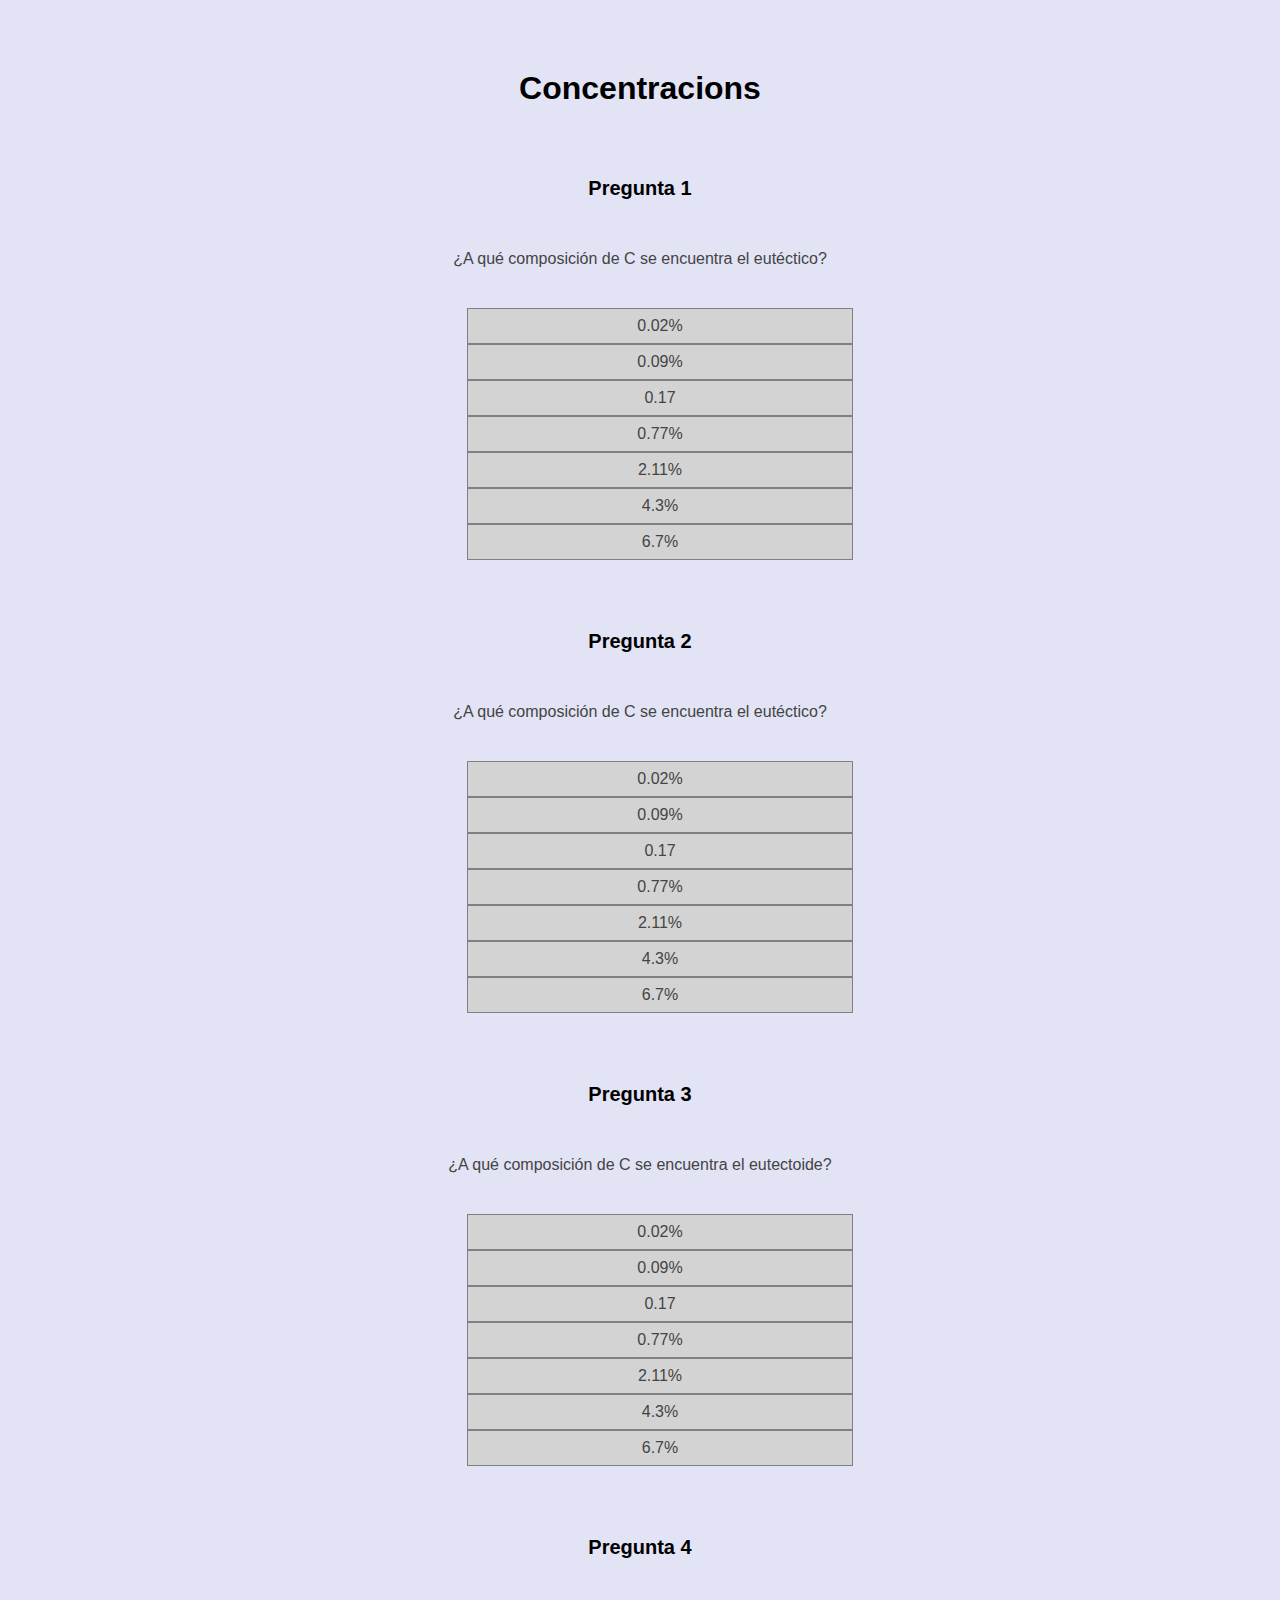
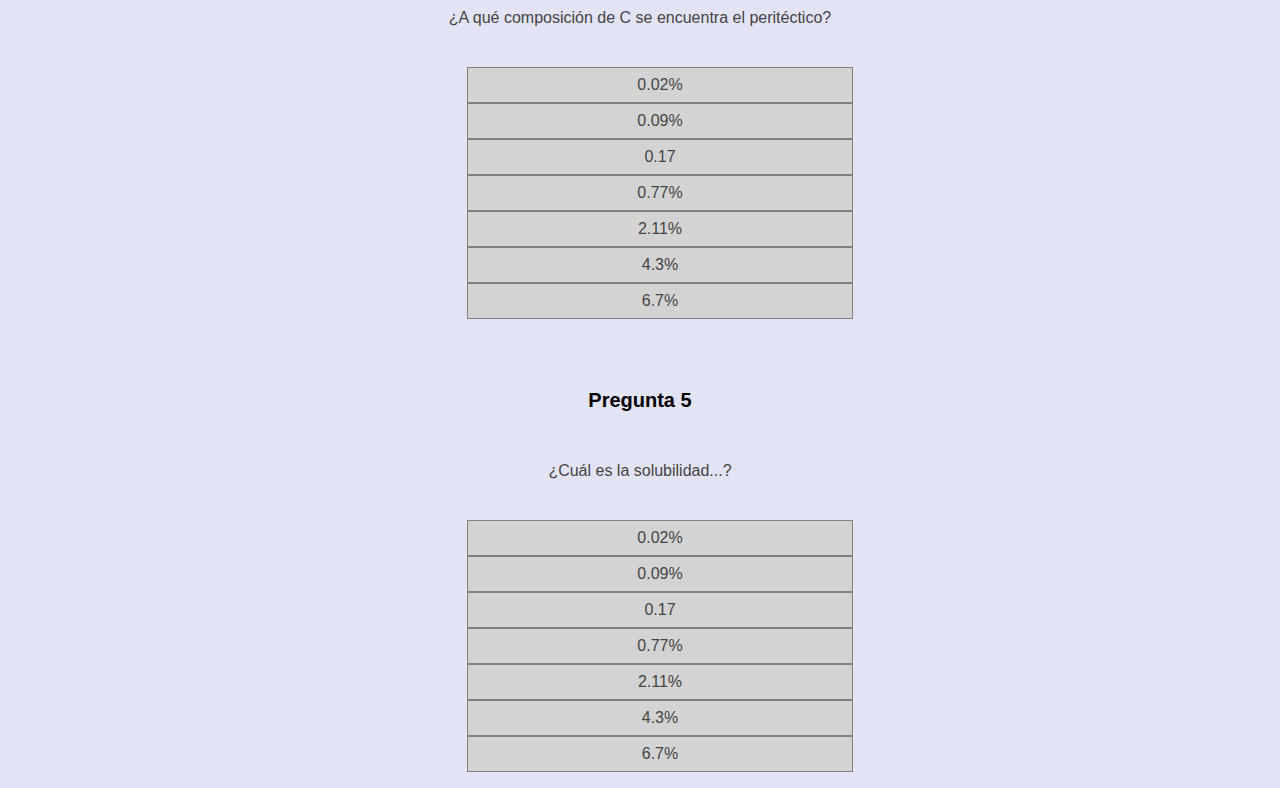
==== concentracions.html @ b183ffb2 "diagrama del FeC v3" ====
<!DOCTYPE html>

<html>

<head>
	<link rel="STYLESHEET" href="StyleDiagramaFeC.css">
	<link rel="stylesheet" href="https://maxcdn.bootstrap/3.3.7/css/bootstrap.min.css">
	<meta charset="utf-8">
	<title>AjudaConcentracions</title>

	<meta name="description" content="Amanda Sanjuan Sánchez">
	<meta name="keywords" content="Amanda Sanjuan Sánchez">

</head>

<body>
	<h1>Concentracions</h1>
	<h2>Pregunta 1</h2>
	<p>¿A qué composición de C se encuentra el eutéctico?</p>
	<ul>
		<li>0.02%</li>
		<li>0.09%</li>
		<li>0.17</li>
		<li>0.77%</li>
		<li>2.11%</li>
		<li>4.3%</li>
		<li>6.7%</li>
	</ul>

	<h2>Pregunta 2</h2>
	<p>¿A qué composición de C se encuentra el eutéctico?</p>
	<ul>
		<li>0.02%</li>
		<li>0.09%</li>
		<li>0.17</li>
		<li>0.77%</li>
		<li>2.11%</li>
		<li>4.3%</li>
		<li>6.7%</li>
	</ul>

	<h2>Pregunta 3</h2>
	<p>¿A qué composición de C se encuentra el eutectoide?</p>
	<ul>
		<li>0.02%</li>
		<li>0.09%</li>
		<li>0.17</li>
		<li>0.77%</li>
		<li>2.11%</li>
		<li>4.3%</li>
		<li>6.7%</li>
	</ul>

	<h2>Pregunta 4</h2>
	<p>¿A qué composición de C se encuentra el peritéctico?</p>
	<ul>
		<li>0.02%</li>
		<li>0.09%</li>
		<li>0.17</li>
		<li>0.77%</li>
		<li>2.11%</li>
		<li>4.3%</li>
		<li>6.7%</li>
	</ul>

	<h2>Pregunta 5</h2>
	<p>¿Cuál es la solubilidad...?</p>
	<ul>
		<li>0.02%</li>
		<li>0.09%</li>
		<li>0.17</li>
		<li>0.77%</li>
		<li>2.11%</li>
		<li>4.3%</li>
		<li>6.7%</li>
	</ul>

	<script src="JSDiagramaFeC.js"></script>
</body>
---- StyleDiagramaFeC.css ----
.boto1{
	width: 30%;
	height: 50px;
	font-size: 16px;
	background: #ED7527;
	border-radius: 4px;
	-webkit-transition-duration: 0.4s; /* Safari */
    transition-duration: 0.4s;
    border-color: #ED7527;
    margin: auto;
}

.boto1:hover{
	background: #F5973F;
}

.boto2{
	width: 30%;
	height: 50px;
	font-size: 16px;
	background: #07BBBD;
	border-radius: 4px;
	-webkit-transition-duration: 0.4s; /* Safari */
    transition-duration: 0.4s;
    margin: auto;
}

.boto2:hover{
	background: #4AD4F9;
}

.boto3{
	width: 30%;
	height: 50px;
	font-size: 16px;
	background: #BD075A;
	border-radius: 4px;
	-webkit-transition-duration: 0.4s; /* Safari */
    transition-duration: 0.4s;
    margin: auto;
}

.boto3:hover{
	background: #F833A7;
}

h1{
	margin-right: 50px;
	margin-left: 50px;
	margin-top: 70px;
	margin-bottom: 50px;
	text-align: center;
	font-family: ;
	color: black;

}

p{
	margin-right: 150px;
	margin-left: 150px;
	margin-top: 20px;
	margin-bottom: 40px;
	text-align: center;

}

body{
	background: #E2E3F5;
  	color: #444;
  	font-family: "Open Sans", sans-serif;
}

.divisio{
	width: 100%;
	position: relative;
	align-items: center;
	/*border: 1px solid #000000;^*/
	margin-bottom: 20px;
	display: flex;
}

h2 {
	margin-right: 50px;
	margin-left: 50px;
	margin-top: 70px;
	margin-bottom: 50px;
	text-align: center;
	font-family: ;
	color: black;
	font-size: 20px;
}

li {
  list-style-type: none;
  position: relative;
  margin: auto;
  width: 30%;
  padding: 0.5em 0.5em 0.5em 0.5em;
  background: lightgrey;
  font-family: sans-serif;
  text-align: center;
  border: 0.4px solid #7F7F84;
}

li.done {
  background: #CCFF99;
}

li.done::before {
  content: '';
  position: absolute;
  border-color: #009933;
  border-style: solid;
  border-width: 0 0.3em 0.25em 0;
  height: 1em;
  top: 1.3em;
  left: 0.6em;
  margin-top: -1em;
  transform: rotate(45deg);
  width: 0.5em;
}
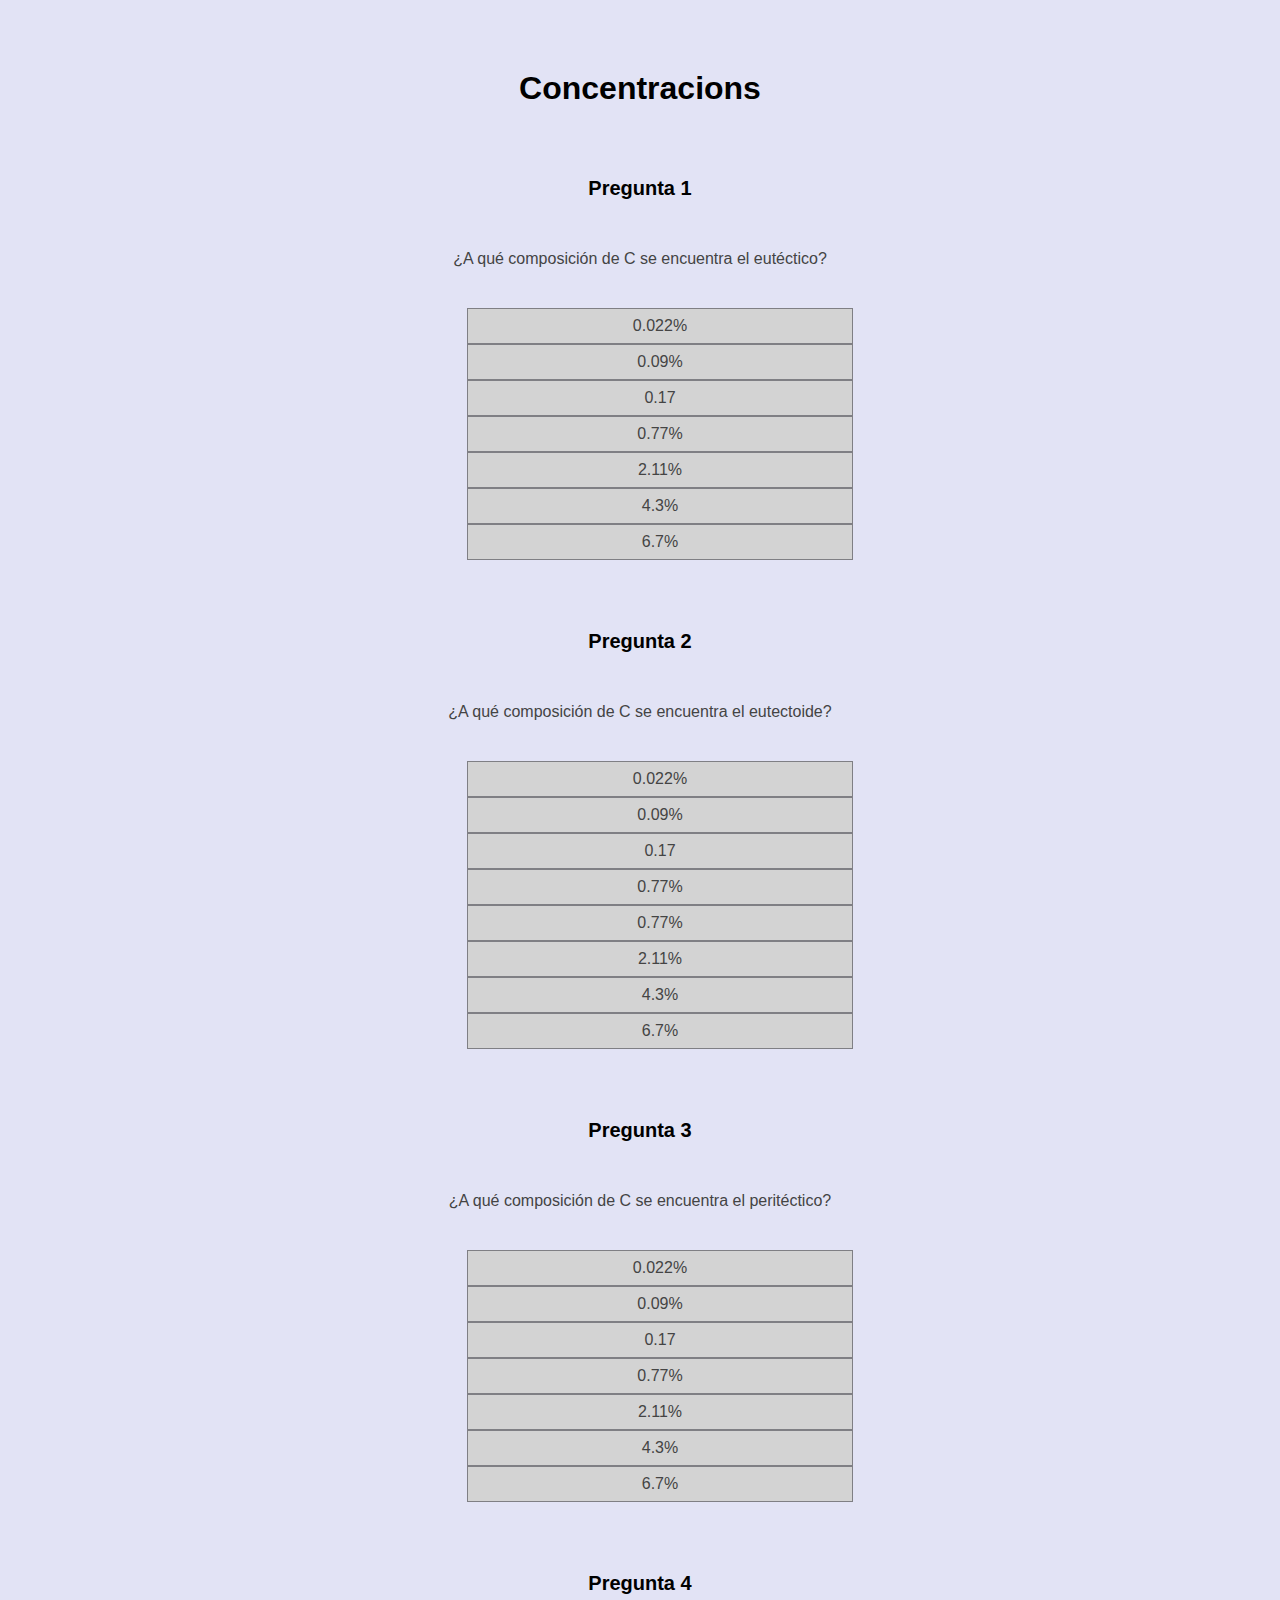
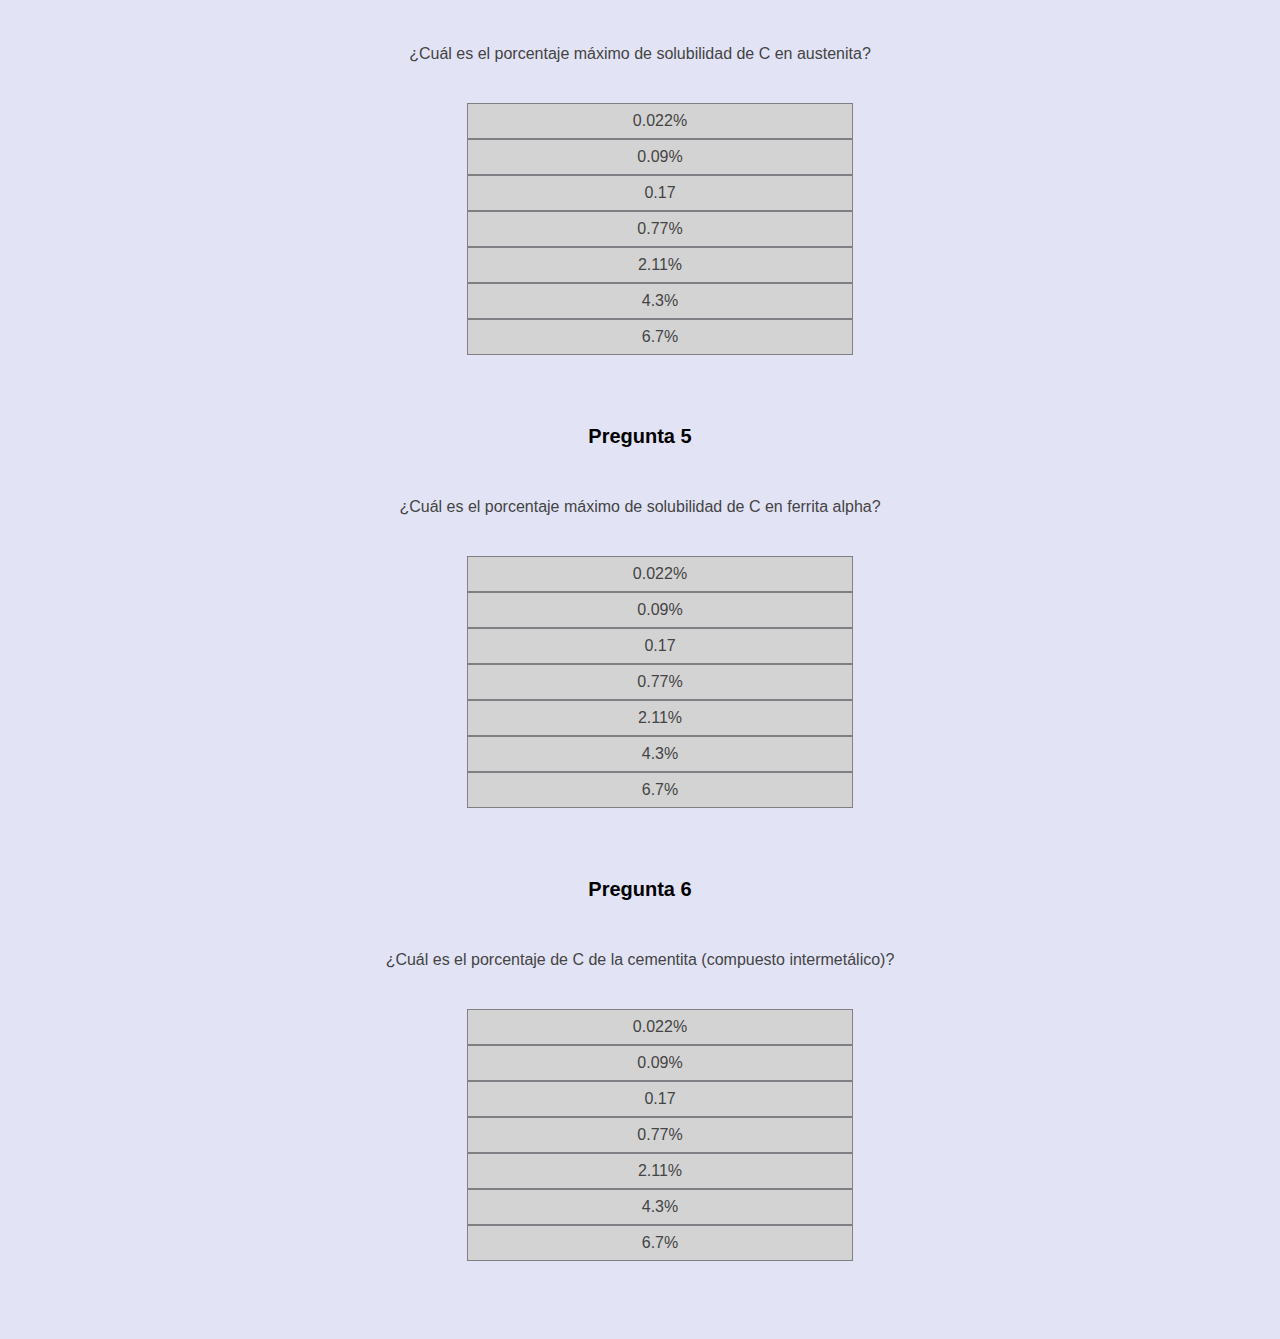
==== commit 3eab8d90: "diagrama del FeC v4" ====
--- a/concentracions.html
+++ b/concentracions.html
@@ -15,65 +15,81 @@
 
 <body>
 	<h1>Concentracions</h1>
+
 	<h2>Pregunta 1</h2>
 	<p>¿A qué composición de C se encuentra el eutéctico?</p>
-	<ul>
-		<li>0.02%</li>
-		<li>0.09%</li>
-		<li>0.17</li>
-		<li>0.77%</li>
-		<li>2.11%</li>
-		<li>4.3%</li>
-		<li>6.7%</li>
+	<ul class="u1">
+		<li class="li2">0.022%</li>
+		<li class="li2">0.09%</li>
+		<li class="li2">0.17</li>
+		<li class="li2">0.77%</li>
+		<li class="li2">2.11%</li>
+		<li class="li1">4.3%</li>
+		<li class="li2">6.7%</li>
 	</ul>
 
 	<h2>Pregunta 2</h2>
-	<p>¿A qué composición de C se encuentra el eutéctico?</p>
-	<ul>
-		<li>0.02%</li>
-		<li>0.09%</li>
-		<li>0.17</li>
-		<li>0.77%</li>
-		<li>2.11%</li>
-		<li>4.3%</li>
-		<li>6.7%</li>
+	<p>¿A qué composición de C se encuentra el eutectoide?</p>
+	<ul class="u2">
+		<li class="li2">0.022%</li>
+		<li class="li2">0.09%</li>
+		<li class="li2">0.17</li>
+		<li class="li1">0.77%</li>
+		<li class="li2">0.77%</li>
+		<li class="li2">2.11%</li>
+		<li class="li2">4.3%</li>
+		<li class="li2">6.7%</li>
 	</ul>
 
 	<h2>Pregunta 3</h2>
-	<p>¿A qué composición de C se encuentra el eutectoide?</p>
-	<ul>
-		<li>0.02%</li>
-		<li>0.09%</li>
-		<li>0.17</li>
-		<li>0.77%</li>
-		<li>2.11%</li>
-		<li>4.3%</li>
-		<li>6.7%</li>
+	<p>¿A qué composición de C se encuentra el peritéctico?</p>
+	<ul class="u3">
+		<li class="li2">0.022%</li>
+		<li class="li2">0.09%</li>
+		<li class="li1">0.17</li>
+		<li class="li2">0.77%</li>
+		<li class="li2">2.11%</li>
+		<li class="li2">4.3%</li>
+		<li class="li2">6.7%</li>
 	</ul>
 
 	<h2>Pregunta 4</h2>
-	<p>¿A qué composición de C se encuentra el peritéctico?</p>
-	<ul>
-		<li>0.02%</li>
-		<li>0.09%</li>
-		<li>0.17</li>
-		<li>0.77%</li>
-		<li>2.11%</li>
-		<li>4.3%</li>
-		<li>6.7%</li>
+	<p>¿Cuál es el porcentaje máximo de solubilidad de C en austenita?</p>
+	<ul class="u4">
+		<li class="li2">0.022%</li>
+		<li class="li2">0.09%</li>
+		<li class="li2">0.17</li>
+		<li class="li2">0.77%</li>
+		<li class="li1">2.11%</li>
+		<li class="li2">4.3%</li>
+		<li class="li2">6.7%</li>
 	</ul>
 
 	<h2>Pregunta 5</h2>
-	<p>¿Cuál es la solubilidad...?</p>
-	<ul>
-		<li>0.02%</li>
-		<li>0.09%</li>
-		<li>0.17</li>
-		<li>0.77%</li>
-		<li>2.11%</li>
-		<li>4.3%</li>
-		<li>6.7%</li>
+	<p>¿Cuál es el porcentaje máximo de solubilidad de C en ferrita alpha?</p>
+	<ul class="u5">
+		<li class="li1">0.022%</li>
+		<li class="li2">0.09%</li>
+		<li class="li2">0.17</li>
+		<li class="li2">0.77%</li>
+		<li class="li2">2.11%</li>
+		<li class="li2">4.3%</li>
+		<li class="li2">6.7%</li>
 	</ul>
+
+	<h2>Pregunta 6</h2>
+	<p>¿Cuál es el porcentaje de C de la cementita (compuesto intermetálico)?</p>
+	<ul class="u6">
+		<li class="li2">0.022%</li>
+		<li class="li2">0.09%</li>
+		<li class="li2">0.17</li>
+		<li class="li2">0.77%</li>
+		<li class="li2">2.11%</li>
+		<li class="li2">4.3%</li>
+		<li class="li1">6.7%</li>
+	</ul>
+
+	<br><br><br>
 
 	<script src="JSDiagramaFeC.js"></script>
 </body>--- a/StyleDiagramaFeC.css
+++ b/StyleDiagramaFeC.css
@@ -105,11 +105,11 @@
   border: 0.4px solid #7F7F84;
 }
 
-li.done {
+li.right {
   background: #CCFF99;
 }
 
-li.done::before {
+li.right::before {
   content: '';
   position: absolute;
   border-color: #009933;
@@ -121,4 +121,71 @@
   margin-top: -1em;
   transform: rotate(45deg);
   width: 0.5em;
+}
+
+li.wrong {
+  background: #FE5959;
+}
+
+li.wrong:before {
+  position: absolute;
+  left: 15px;
+  content: ' ';
+  height: 21px;
+  width: 4px;
+  background-color: #990500;
+}
+
+li.wrong:after {
+  position: absolute;
+  left: 15px;
+  content: ' ';
+  height: 21px;
+  width: 4px;
+  background-color: #990500;
+}
+
+li.wrong:before {
+  transform: rotate(45deg);
+}
+li.wrong:after {
+  transform: rotate(-45deg);
+}
+
+
+@media screen and (max-width: 710px) {
+	.boto1{
+		width: 200px;
+		height: 50px;
+		font-size: 18px;
+		background: #ED7527;
+		border-radius: 4px;
+		-webkit-transition-duration: 0.4s; /* Safari */
+	    transition-duration: 0.4s;
+	    border-color: #ED7527;
+	    margin: auto;
+	}
+
+	.boto2{
+		width: 200px;
+		height: 50px;
+		font-size: 16px;
+		background: #07BBBD;
+		border-radius: 4px;
+		-webkit-transition-duration: 0.4s; /* Safari */
+	    transition-duration: 0.4s;
+	    margin: auto;
+	}
+
+	.boto3{
+		width: 200px;
+		height: 50px;
+		font-size: 16px;
+		background: #BD075A;
+		border-radius: 4px;
+		-webkit-transition-duration: 0.4s; /* Safari */
+	    transition-duration: 0.4s;
+	    margin: auto;
+	}
+
 }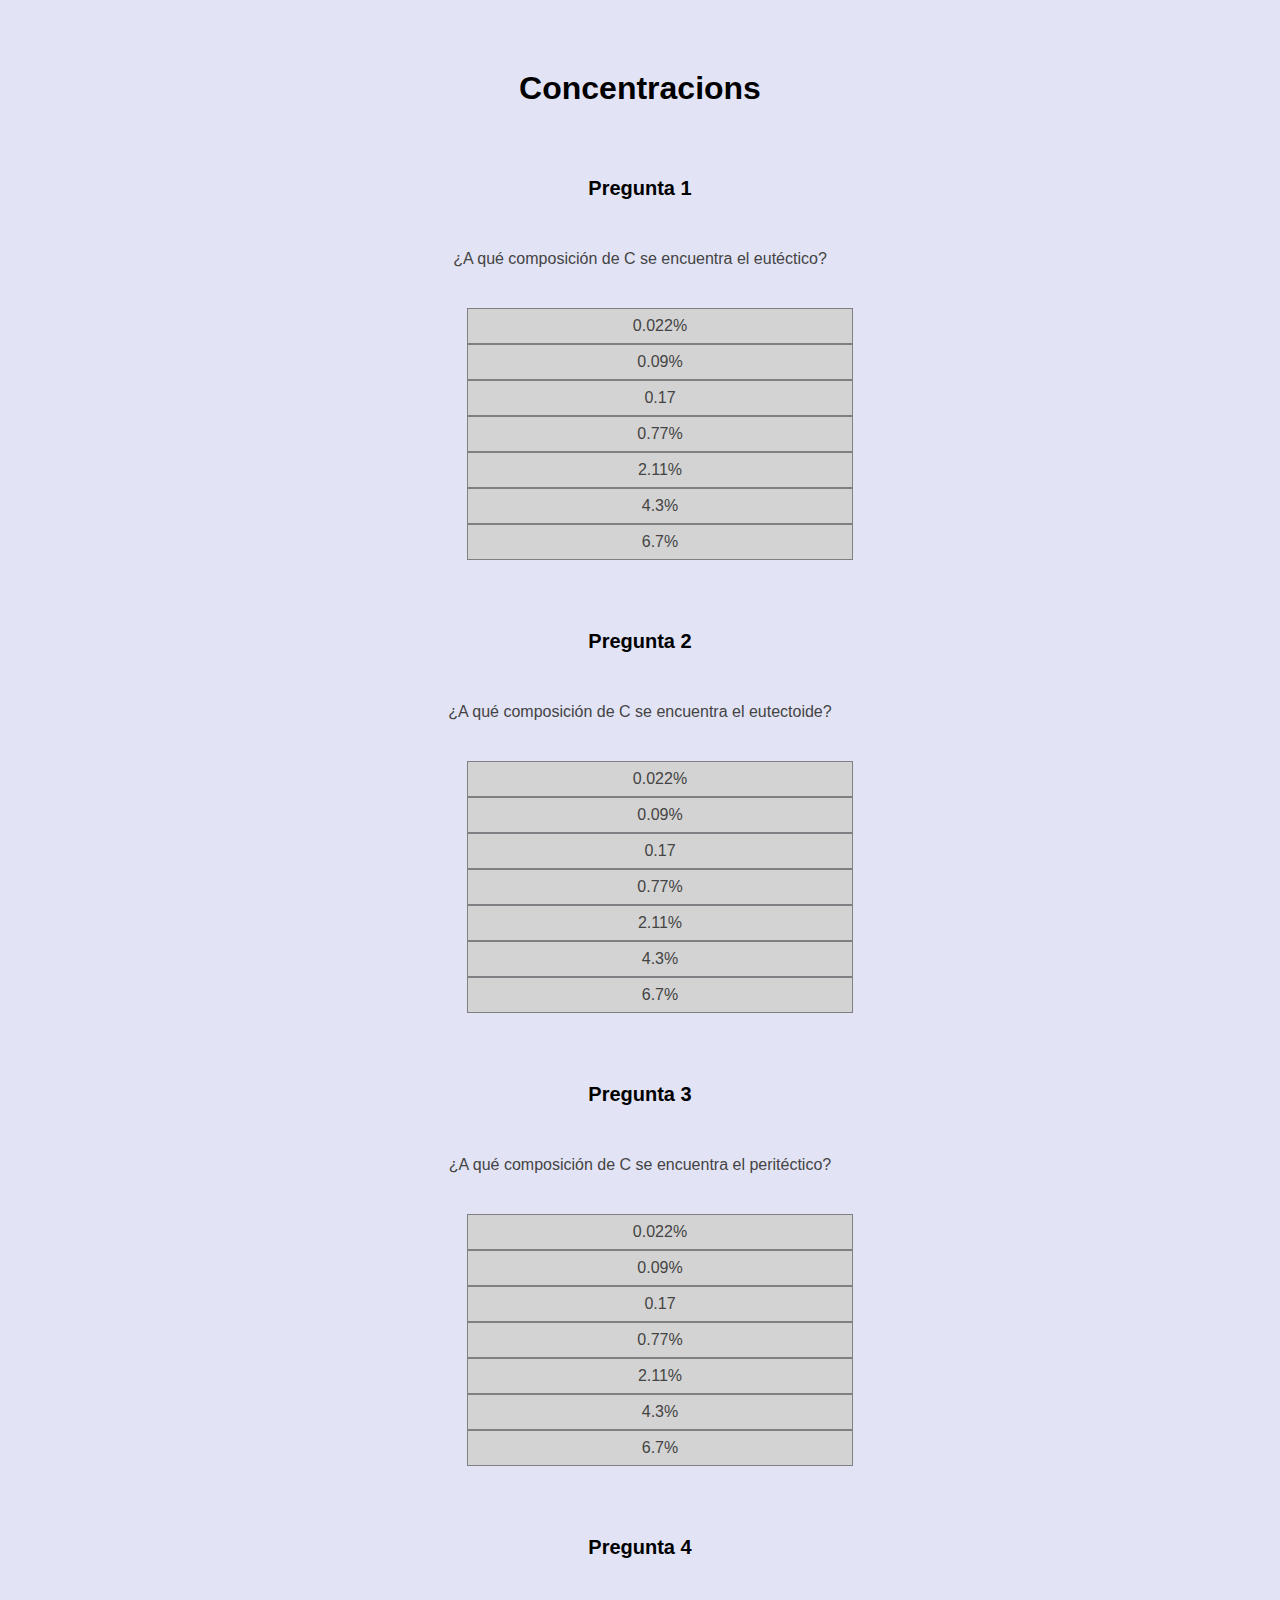
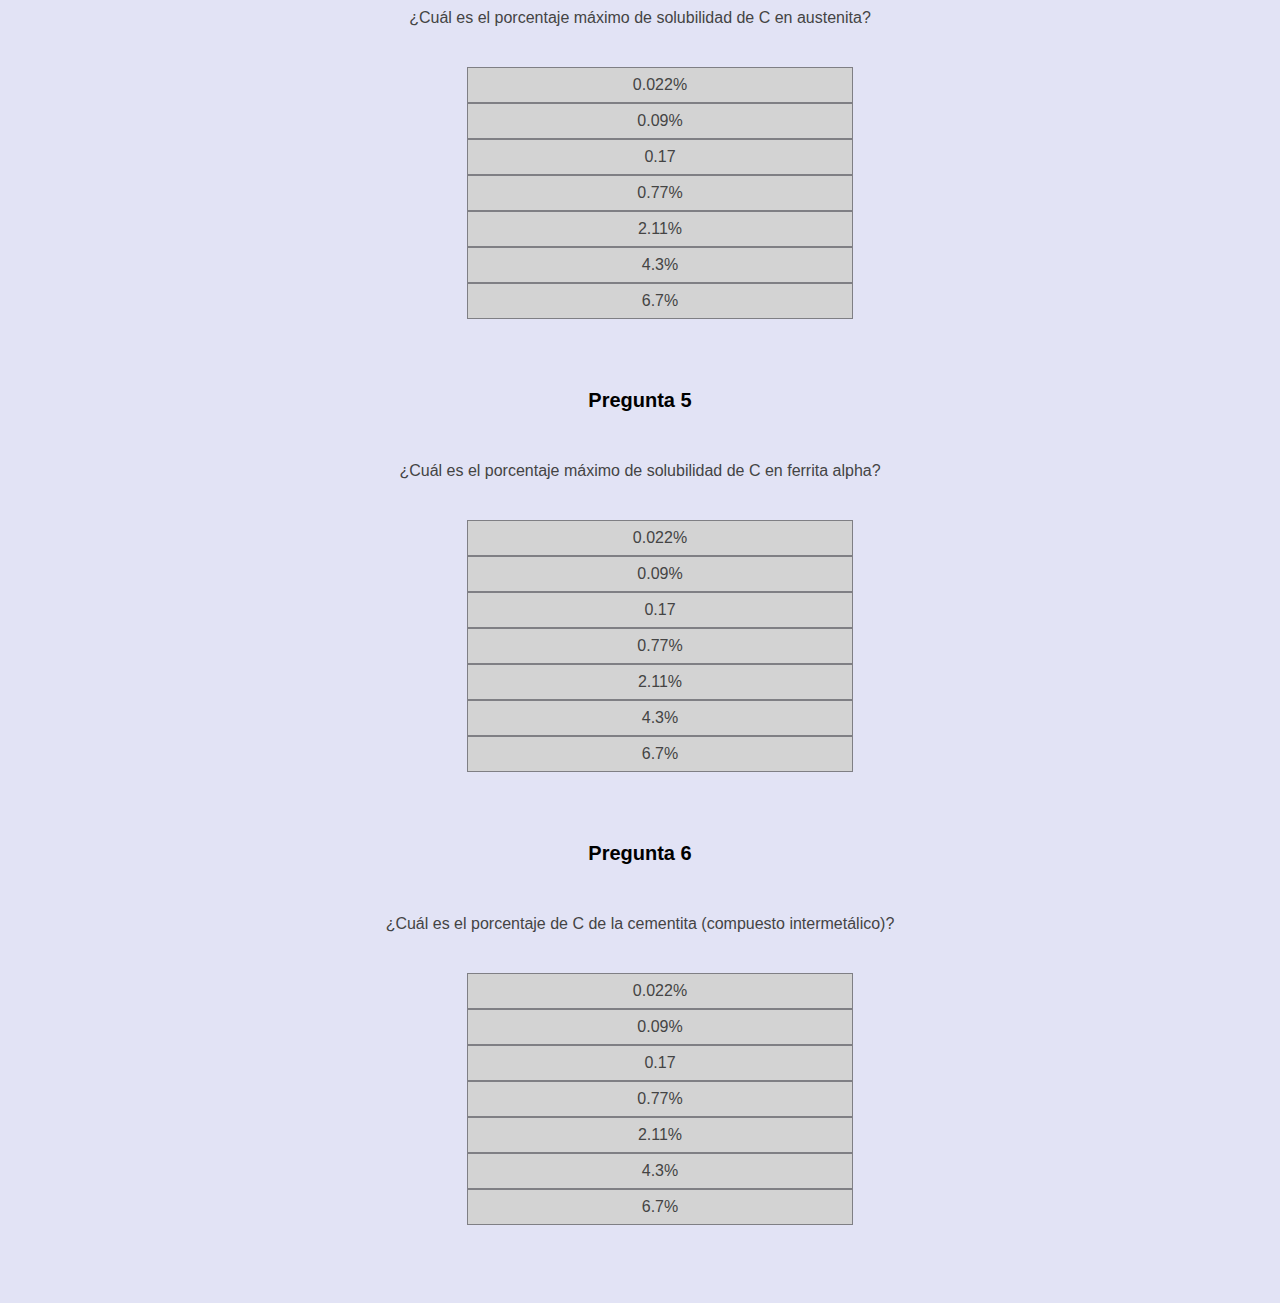
==== commit fd43470c: "diagrama del FeC v6" ====
--- a/concentracions.html
+++ b/concentracions.html
@@ -35,7 +35,6 @@
 		<li class="li2">0.09%</li>
 		<li class="li2">0.17</li>
 		<li class="li1">0.77%</li>
-		<li class="li2">0.77%</li>
 		<li class="li2">2.11%</li>
 		<li class="li2">4.3%</li>
 		<li class="li2">6.7%</li>
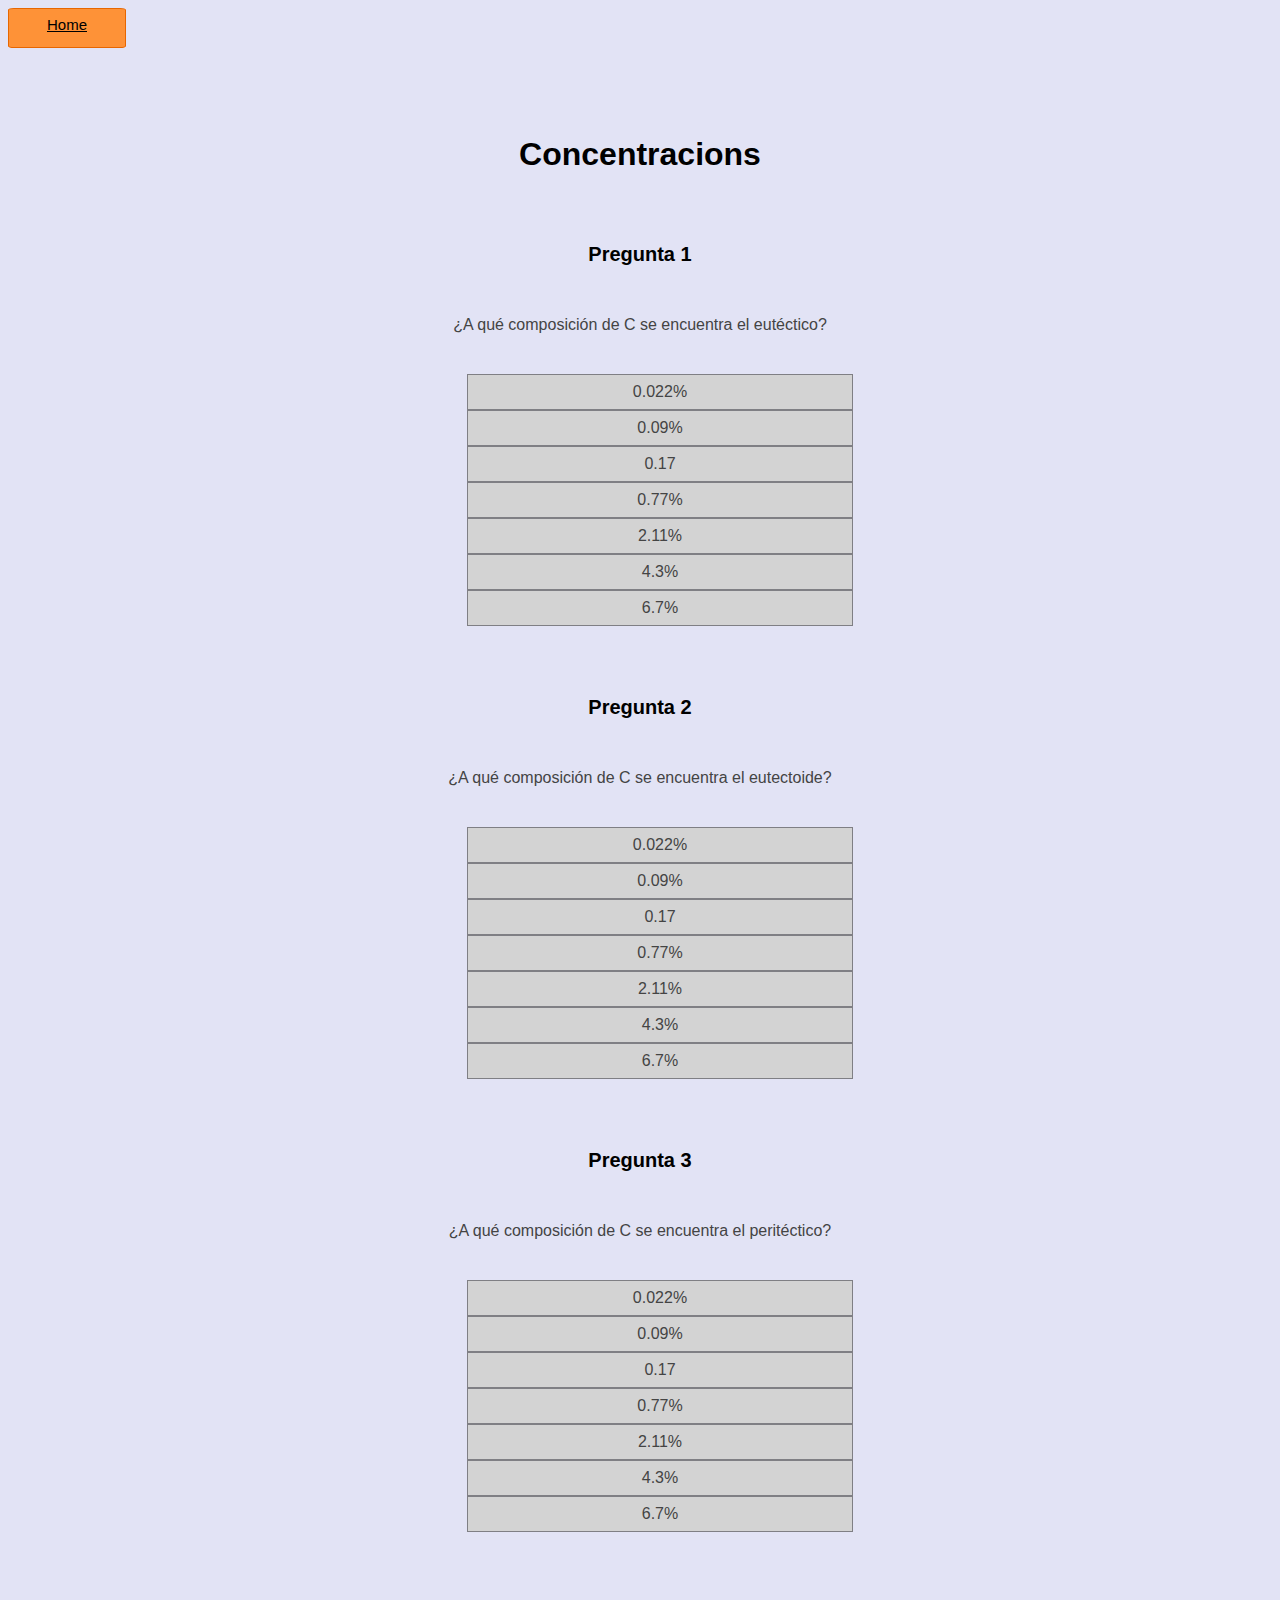
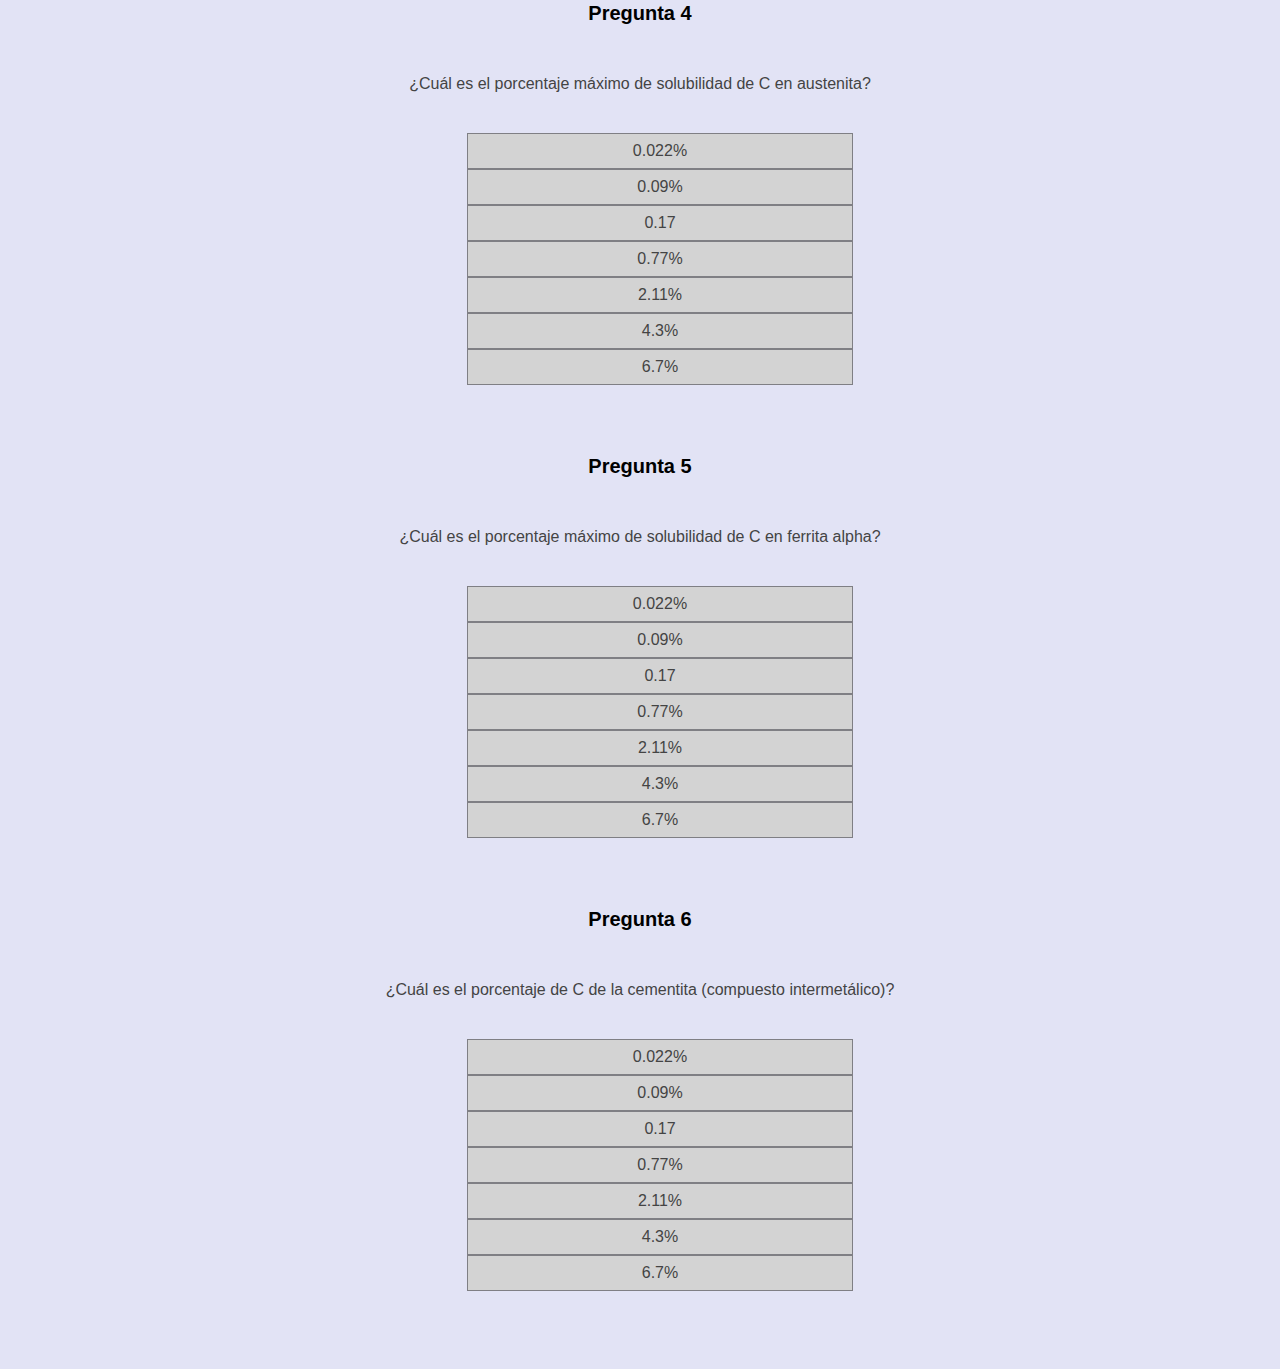
==== commit 1a644659: "style: new gotohome style" ====
--- a/concentracions.html
+++ b/concentracions.html
@@ -14,6 +14,11 @@
 </head>
 
 <body>
+	<div class="barraadalt">
+      <a class="enrere" href="index.html">Home</a>
+    </div>
+    <br><br>
+    
 	<h1>Concentracions</h1>
 
 	<h2>Pregunta 1</h2>
--- a/StyleDiagramaFeC.css
+++ b/StyleDiagramaFeC.css
@@ -152,6 +152,26 @@
   transform: rotate(-45deg);
 }
 
+.barraadalt {
+  font-size: 15px;
+  display: inline-block;
+  background: #FE9237;
+  color: #000000;
+  line-height: 1;
+  padding: 8px 8px;
+  margin-right: 4px;
+  border-radius: 5%;
+  text-align: center;
+  width: 100px;
+  height: 22px;
+  transition: 0.3s;
+  border: 1.5px solid #E76600;
+}
+
+.enrere {
+  color: #000000;
+}
+
 
 @media screen and (max-width: 710px) {
 	.boto1{
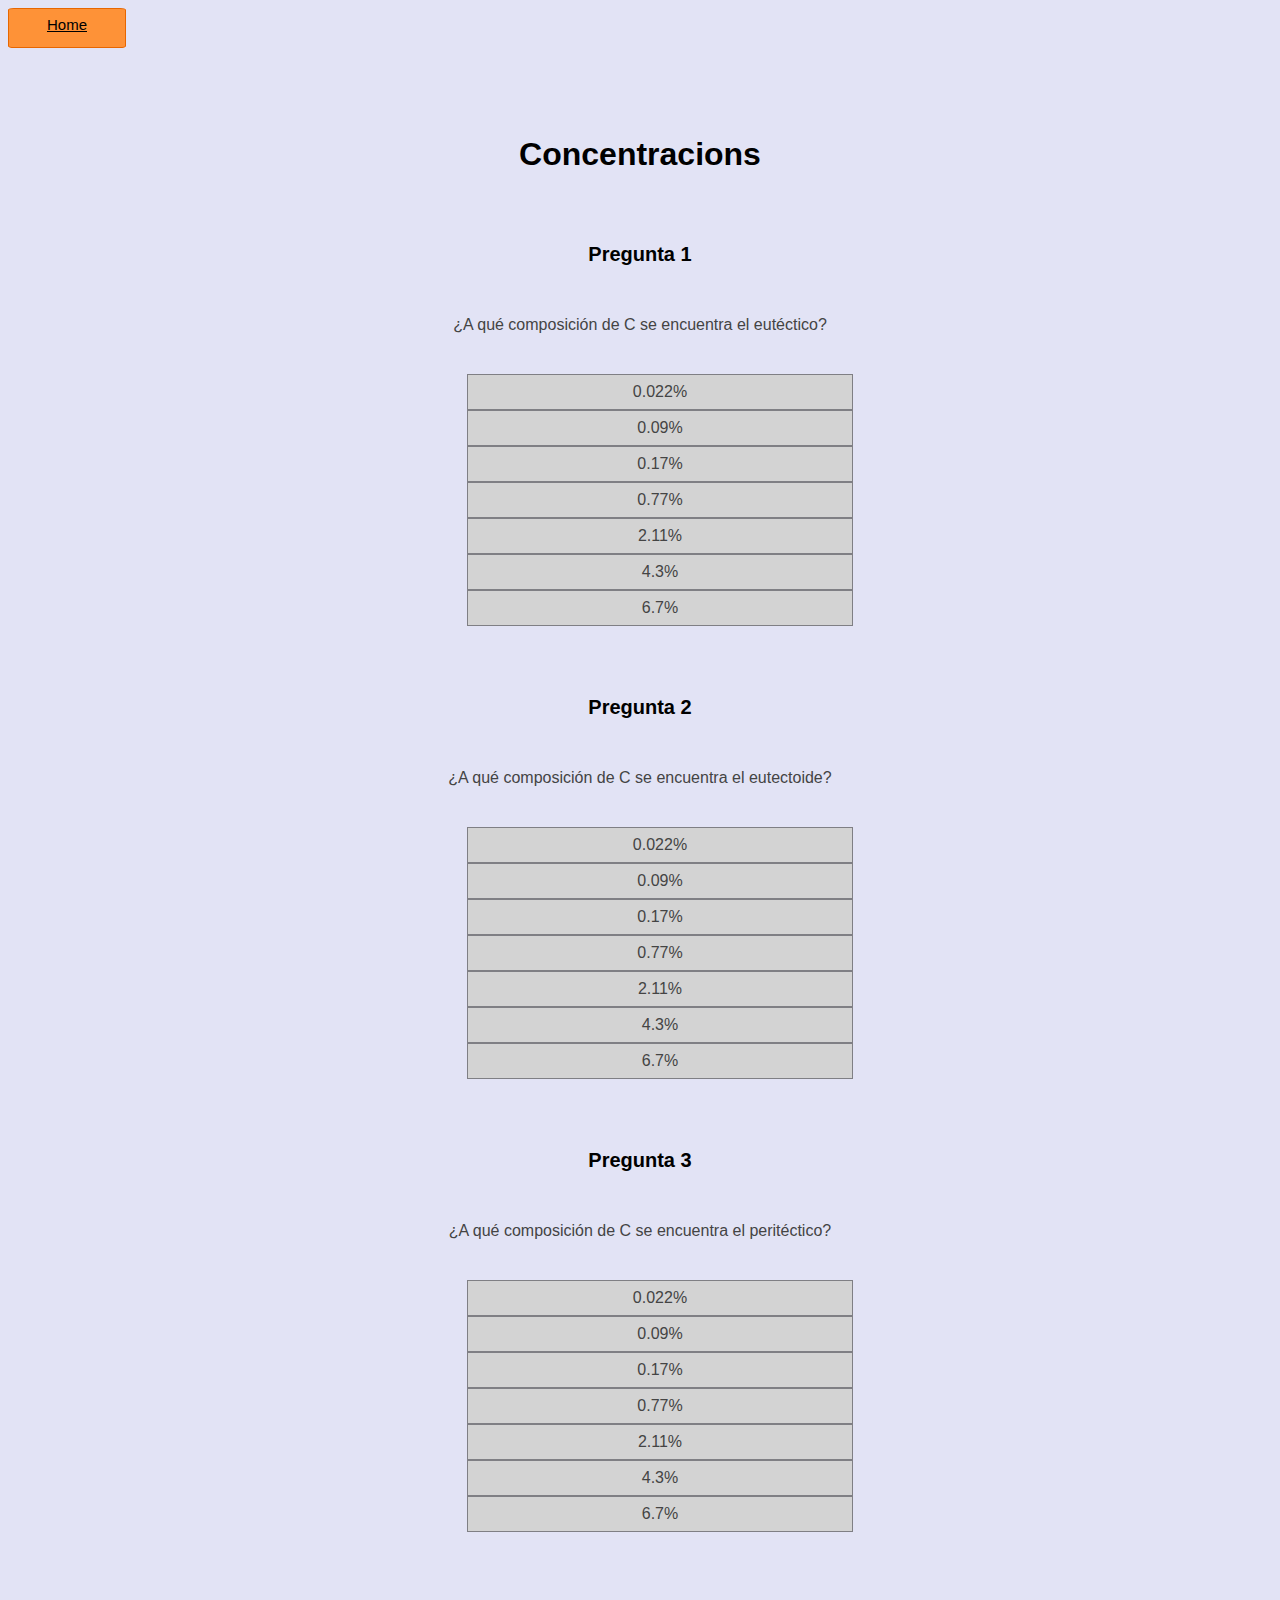
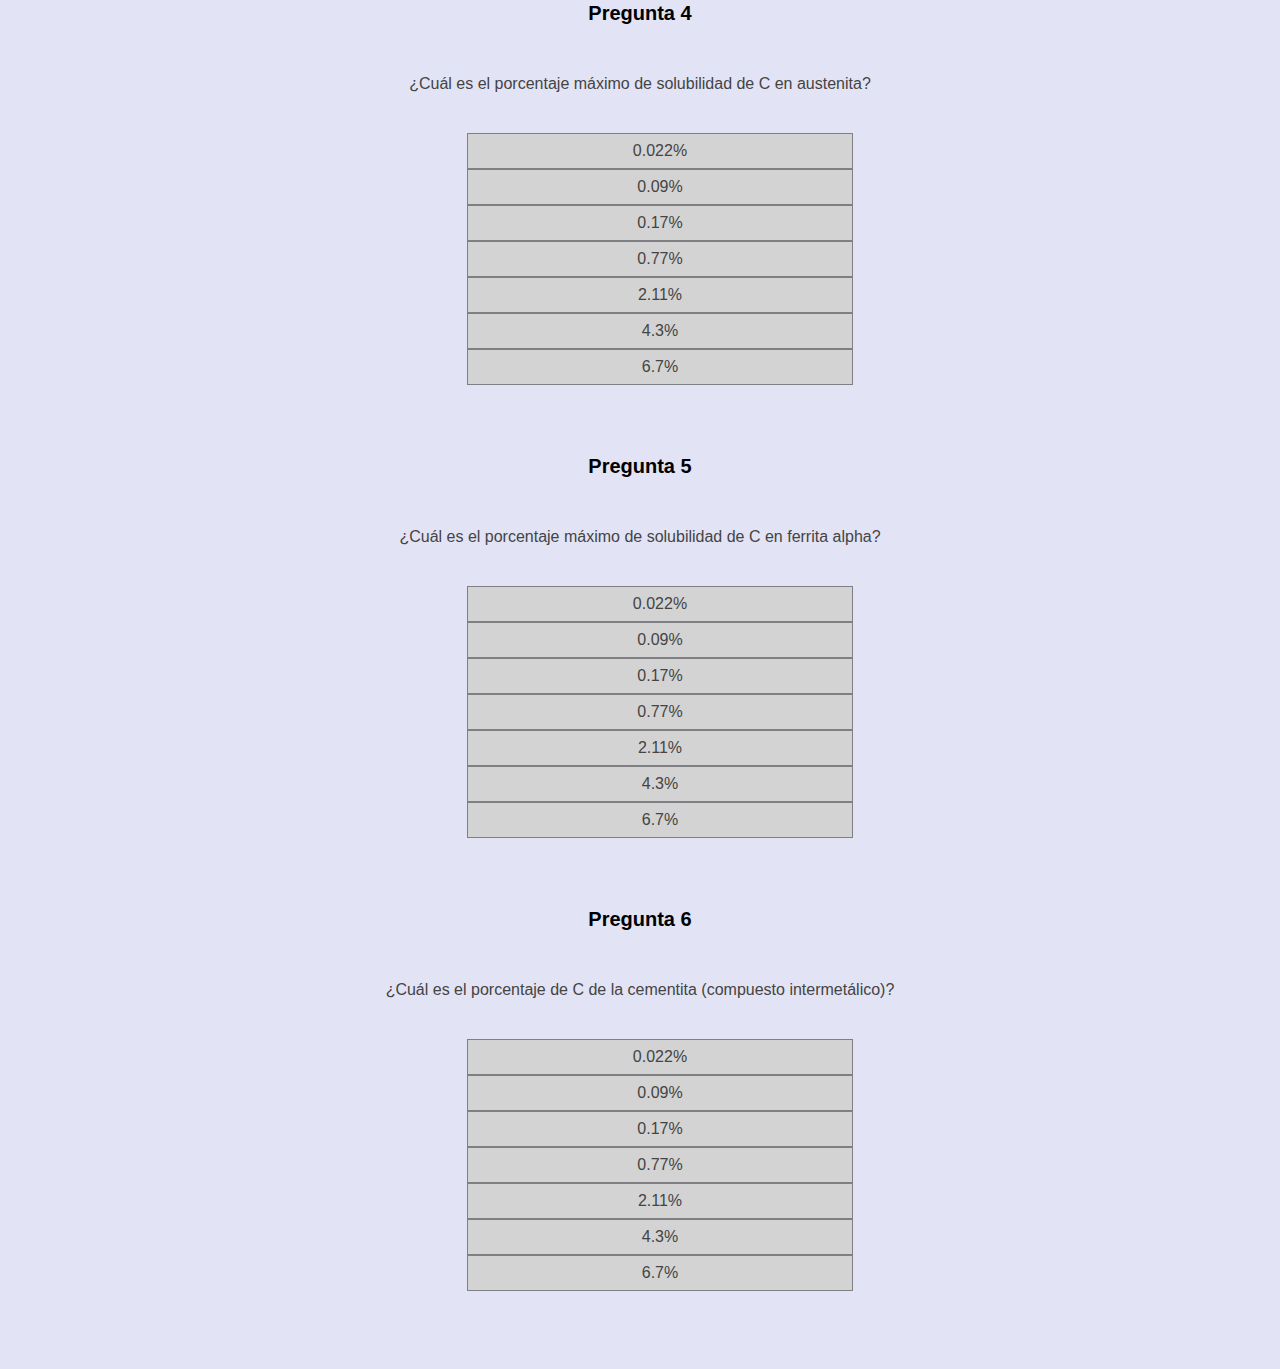
==== commit 04cf228a: "Corrected a typo" ====
--- a/concentracions.html
+++ b/concentracions.html
@@ -10,6 +10,20 @@
 
 	<meta name="description" content="Amanda Sanjuan Sánchez">
 	<meta name="keywords" content="Amanda Sanjuan Sánchez">
+
+	<!-- Favicons -->
+  <link href="img/callister_mobil_mini_img.jpg" rel="icon">
+  <link href="img/callister_mobil_mini_img.jpg" rel="apple-touch-icon">
+
+  <!-- Global site tag (gtag.js) - Google Analytics -->
+<script async src="https://www.googletagmanager.com/gtag/js?id=G-VL3JSTW7T9"></script>
+<script>
+  window.dataLayer = window.dataLayer || [];
+  function gtag(){dataLayer.push(arguments);}
+  gtag('js', new Date());
+
+  gtag('config', 'G-VL3JSTW7T9');
+</script>
 
 </head>
 
@@ -26,7 +40,7 @@
 	<ul class="u1">
 		<li class="li2">0.022%</li>
 		<li class="li2">0.09%</li>
-		<li class="li2">0.17</li>
+		<li class="li2">0.17%</li>
 		<li class="li2">0.77%</li>
 		<li class="li2">2.11%</li>
 		<li class="li1">4.3%</li>
@@ -38,7 +52,7 @@
 	<ul class="u2">
 		<li class="li2">0.022%</li>
 		<li class="li2">0.09%</li>
-		<li class="li2">0.17</li>
+		<li class="li2">0.17%</li>
 		<li class="li1">0.77%</li>
 		<li class="li2">2.11%</li>
 		<li class="li2">4.3%</li>
@@ -50,7 +64,7 @@
 	<ul class="u3">
 		<li class="li2">0.022%</li>
 		<li class="li2">0.09%</li>
-		<li class="li1">0.17</li>
+		<li class="li1">0.17%</li>
 		<li class="li2">0.77%</li>
 		<li class="li2">2.11%</li>
 		<li class="li2">4.3%</li>
@@ -62,7 +76,7 @@
 	<ul class="u4">
 		<li class="li2">0.022%</li>
 		<li class="li2">0.09%</li>
-		<li class="li2">0.17</li>
+		<li class="li2">0.17%</li>
 		<li class="li2">0.77%</li>
 		<li class="li1">2.11%</li>
 		<li class="li2">4.3%</li>
@@ -74,7 +88,7 @@
 	<ul class="u5">
 		<li class="li1">0.022%</li>
 		<li class="li2">0.09%</li>
-		<li class="li2">0.17</li>
+		<li class="li2">0.17%</li>
 		<li class="li2">0.77%</li>
 		<li class="li2">2.11%</li>
 		<li class="li2">4.3%</li>
@@ -86,7 +100,7 @@
 	<ul class="u6">
 		<li class="li2">0.022%</li>
 		<li class="li2">0.09%</li>
-		<li class="li2">0.17</li>
+		<li class="li2">0.17%</li>
 		<li class="li2">0.77%</li>
 		<li class="li2">2.11%</li>
 		<li class="li2">4.3%</li>
